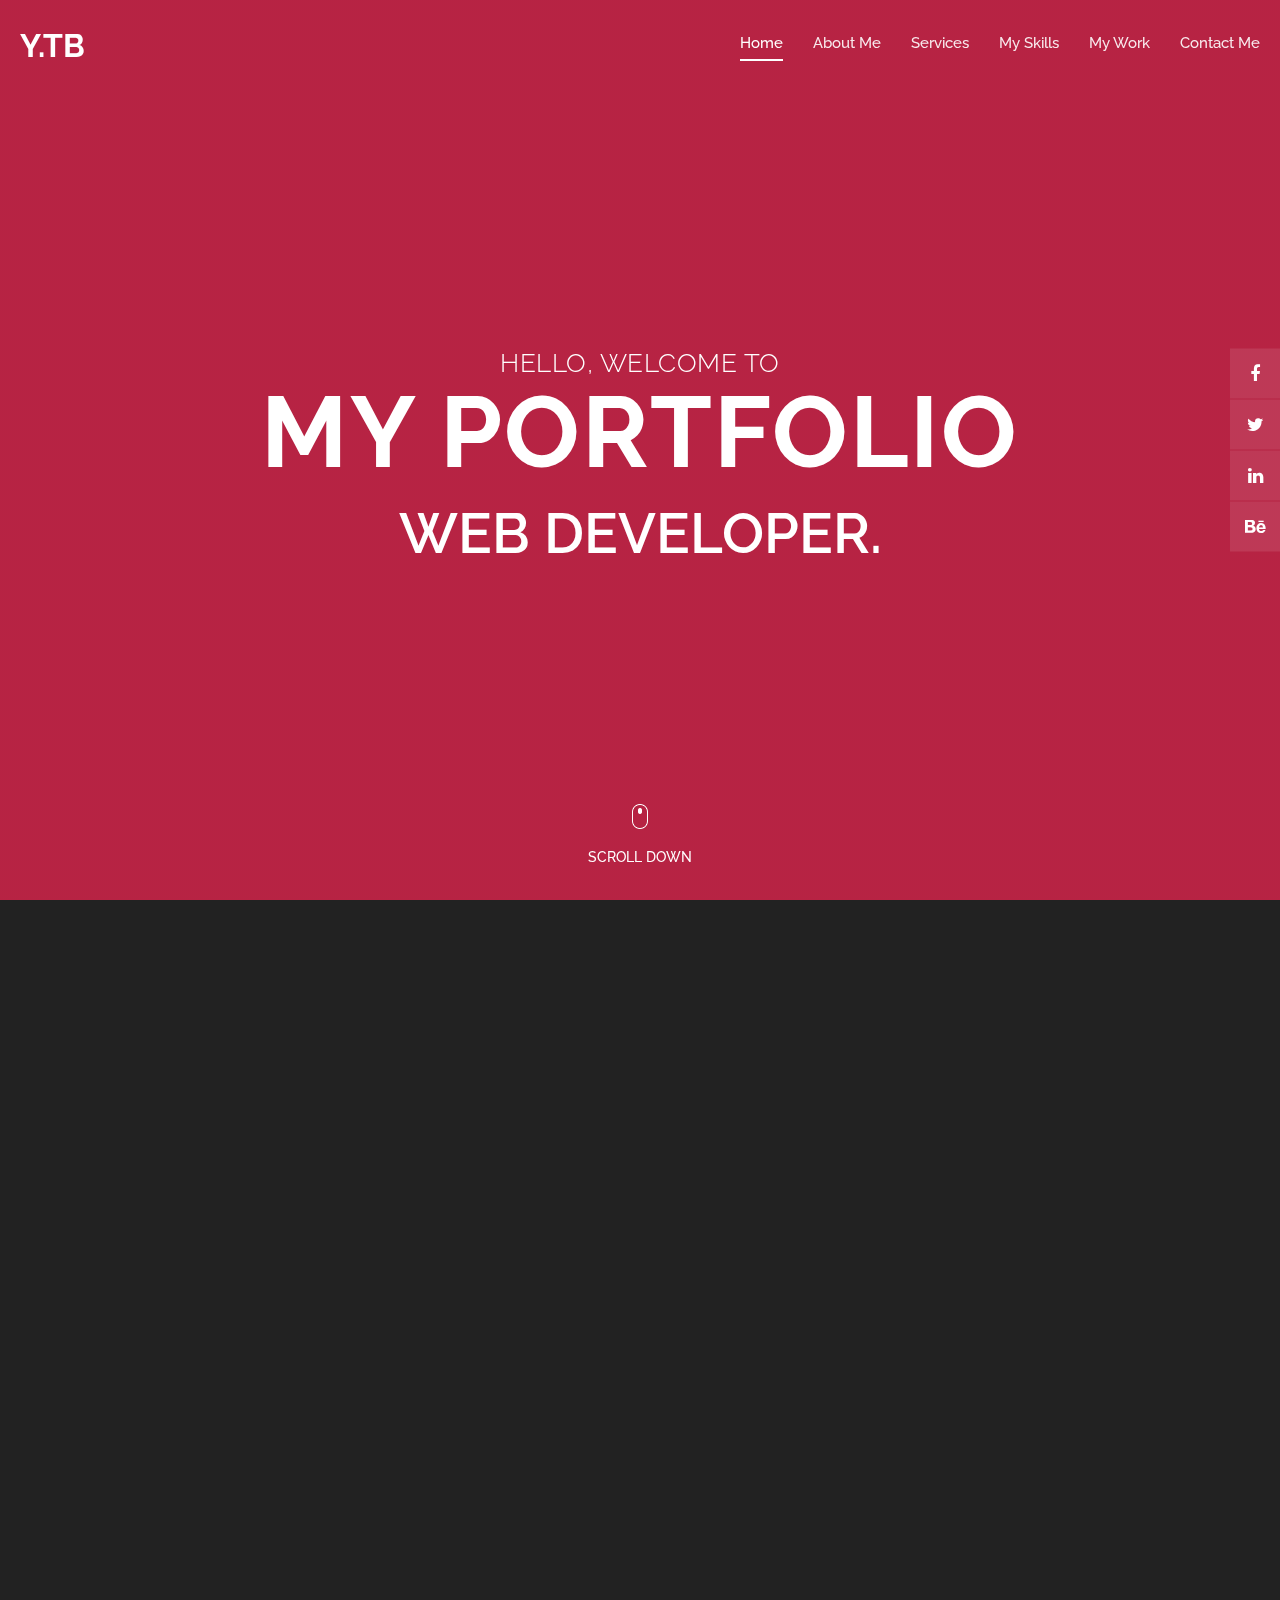
==== Portfolio/index.html @ ef6c07fd "aadd" ====
<!DOCTYPE html>
<html lang="en">

<head>

    <meta charset="utf-8">
    <meta name="viewport" content="width=device-width, initial-scale=1, shrink-to-fit=no">
    <meta name="description" content="">
    <meta name="author" content="">
    <link href="https://fonts.googleapis.com/css?family=Raleway:100,300,400,500,700,900" rel="stylesheet">

    <title>Yousra - Creative HTML5 Template</title>
    <!--
Elegance Template
https://templatemo.com/tm-528-elegance
-->
    <!-- Additional CSS Files -->
    <link rel="stylesheet" type="text/css" href="css/bootstrap.min.css">

    <link rel="stylesheet" type="text/css" href="css/font-awesome.css">

    <link rel="stylesheet" type="text/css" href="css/fullpage.min.css">

    <link rel="stylesheet" type="text/css" href="css/owl.carousel.css">

    <link rel="stylesheet" href="css/animate.css">

    <link rel="stylesheet" href="css/templatemo-style.css">

    <link rel="stylesheet" href="css/responsive.css">

</head>

<body>

    <div id="video">
        <div class="preloader">
            <div class="preloader-bounce">
                <span></span>
                <span></span>
                <span></span>
            </div>
        </div>

        <header id="header">
            <div class="container-fluid">
                <div class="navbar">
                    <a href="#" id="logo" title="Elegance by TemplateMo">
                        Y.TB
                    </a>
                    <div class="navigation-row">
                        <nav id="navigation">
                            <button type="button" class="navbar-toggle"> <i class="fa fa-bars"></i> </button>
                            <div class="nav-box navbar-collapse">
                                <ul class="navigation-menu nav navbar-nav navbars" id="nav">
                                    <li data-menuanchor="slide01" class="active"><a href="#slide01">Home</a></li>
                                    <li data-menuanchor="slide02"><a href="#slide02">About Me</a></li>
                                    <li data-menuanchor="slide03"><a href="#slide03">Services</a></li>
                                    <li data-menuanchor="slide04"><a href="#slide04">My Skills</a></li>
                                    <li data-menuanchor="slide05"><a href="#slide05">My Work</a></li>
                                    <li data-menuanchor="slide07"><a href="#slide06">Contact Me</a></li>
                                </ul>
                            </div>
                        </nav>
                    </div>
                </div>
            </div>
        </header>

        <video autoplay muted loop id="myVideo">
            <source src="images/video-bg.mp4" type="video/mp4">
        </video>

        <div id="fullpage" class="fullpage-default">

            <div class="section animated-row" data-section="slide01">
                <div class="section-inner">
                    <div class="welcome-box">
                        <span class="welcome-first animate" data-animate="fadeInUp">Hello, welcome to</span>
                        <h1 class="welcome-title animate" data-animate="fadeInUp">My Portfolio</h1>
                        <h2 class="animate" data-animate="fadeInUp">Web developer.</h2>
                        <div class="scroll-down next-section animate data-animate=" fadeInUp""><img
                                src="images/mouse-scroll.png" alt=""><span>Scroll Down</span></div>
                    </div>
                </div>
            </div>

            <div class="section animated-row" data-section="slide02">
                <div class="section-inner">
                    <div class="about-section">
                        <div class="row justify-content-center">
                            <div class="col-lg-8 wide-col-laptop">
                                <div class="row">
                                    <div class="col-md-6">
                                        <div class="about-contentbox">
                                            <div class="animate" data-animate="fadeInUp">
                                                <span>About Me</span>
                                                <h2>Who am i?</h2>
                                                <p>Hello! I'm Yousra, a web developer, and a girl slighty obsessed for
                                                    code quality.I’m currently available for freelance work. If you have
                                                    a project that you want to get started or think you need my help
                                                    with something, then get in touch</p>
                                            </div>
                                            <div class="facts-list owl-carousel">

                                                <div class="item animate" data-animate="fadeInUp">
                                                    <div class="counter-box">
                                                        <i class="fa fa-graduation-cap counter-icon"
                                                            aria-hidden="true"></i><span class="count-number">2</span>
                                                        Degrees
                                                    </div>
                                                </div>
                                                <div class="item animate" data-animate="fadeInUp">
                                                    <div class="counter-box">
                                                        <i class="fa fa-desktop counter-icon"
                                                            aria-hidden="true"></i><span class="count-number">1</span>
                                                        Working Years
                                                    </div>
                                                </div>
                                                <div class="item animate" data-animate="fadeInUp">
                                                    <div class="counter-box">
                                                        <i class="fa fa-support counter-icon"
                                                            aria-hidden="true"></i><span class="count-number">1</span>
                                                        Team Members
                                                    </div>
                                                </div>
                                                <div class="item animate" data-animate="fadeInUp">
                                                    <div class="counter-box">
                                                        <i class="fa fa-certificate counter-icon"
                                                            aria-hidden="true"></i><span class="count-number">3</span>
                                                        Certificates
                                                    </div>
                                                </div>
                                            </div>
                                        </div>
                                    </div>
                                    <div class="col-md-6">
                                        <figure class="about-img animate" data-animate="fadeInUp"><img
                                                src="images/profile-girl.jpg" class="rounded" alt=""></figure>
                                    </div>
                                </div>
                            </div>
                        </div>
                    </div>
                </div>
            </div>

            <div class="section animated-row" data-section="slide03">
                <div class="section-inner">
                    <div class="row justify-content-center">
                        <div class="col-md-8 wide-col-laptop">
                            <div class="title-block animate" data-animate="fadeInUp">
                                <span>Services</span>
                                <h2>What I Do?</h2>
                            </div>
                            <div class="services-section">
                                <div class="services-list owl-carousel">
                                    <div class="item animate" data-animate="fadeInUp">
                                        <div class="service-box">
                                            <span class="service-icon"><i class="fa fa-bookmark"
                                                    aria-hidden="true"></i></span>
                                            <h3>Web Design</h3>
                                            <p>Because of my small projects that i tried now I can design interfaces of
                                                the website: the organization of the sections,size and the color of the
                                                text. </p>
                                        </div>
                                    </div>
                                    <div class="item animate" data-animate="fadeInUp">
                                        <div class="service-box">
                                            <span class="service-icon"><i class="fa fa-cloud"
                                                    aria-hidden="true"></i></span>
                                            <h3>Front-end</h3>
                                            <p>As a javascript developer, experience in HTML5 and CSS3 techniques
                                                working. </p>
                                        </div>
                                    </div>
                                    <div class="item animate" data-animate="fadeInUp">
                                        <div class="service-box">
                                            <span class="service-icon"><i class="fa fa-camera"
                                                    aria-hidden="true"></i></span>
                                            <h3>PHOTOGRAPHY</h3>
                                            <p>Ican take a beautiful picture for you. </p>
                                        </div>
                                    </div>
                                </div>
                            </div>
                        </div>
                    </div>
                </div>
            </div>

            <div class="section animated-row" data-section="slide04">
                <div class="section-inner">
                    <div class="row justify-content-center">
                        <div class="col-md-7 wide-col-laptop">
                            <div class="title-block animate" data-animate="fadeInUp">
                                <span>My Skills</span>
                                <h2>What i’m good?</h2>
                            </div>
                            <div class="skills-row animate" data-animate="fadeInDown">
                                <div class="row">
                                    <div class="col-md-8 offset-md-2">
                                        <div class="skill-item">
                                            <h6>HTML CSS</h6>
                                            <div class="skill-bar">
                                                <span>80%</span>
                                                <div class="filled-bar"></div>
                                            </div>
                                        </div>
                                        <div class="skill-item">
                                            <h6>Javascript</h6>
                                            <div class="skill-bar">
                                                <span>40%</span>
                                                <div class="filled-bar-2"></div>
                                            </div>
                                        </div>
                                        <div class="skill-item">
                                            <h6>Social Media</h6>
                                            <div class="skill-bar">
                                                <span>70%</span>
                                                <div class="filled-bar"></div>
                                            </div>
                                        </div>
                                        <div class="skill-item">
                                            <h6>Figma</h6>
                                            <div class="skill-bar">
                                                <span>70%</span>
                                                <div class="filled-bar"></div>
                                            </div>
                                        </div>
                                        <div class="skill-item last-skill">
                                            <h6>Boostrap</h6>
                                            <div class="skill-bar">
                                                <span>60%</span>
                                                <div class="filled-bar-2"></div>
                                            </div>
                                        </div>
                                    </div>
                                </div>
                            </div>
                        </div>
                    </div>
                </div>
            </div>

            <div class="section animated-row" data-section="slide06">
                <div class="section-inner">
                    <div class="row justify-content-center">
                        <div class="col-md-8 wide-col-laptop">
                            <div class="title-block animate" data-animate="fadeInUp">
                                <span>My Work</span>
                                <h2>what i’ve done?</h2>
                            </div>
                            <div class="gallery-section">
                                <div class="gallery-list owl-carousel">
                                    <div class="item animate" data-animate="fadeInUp">
                                        <div class="portfolio-item">
                                            <div class="thumb">
                                                <img src="images/Ouvrage.PNG" alt="" height="300px">
                                            </div>
                                            <div class="thumb-inner animate" data-animate="fadeInUp">
                                                <h4>Gestion d'ouvrage</h4>
                                            </div>
                                        </div>
                                    </div>
                                    <div class="item animate" data-animate="fadeInUp">
                                        <div class="portfolio-item">
                                            <div class="thumb">
                                                <img src="images/Gestion de stock.PNG" alt="">
                                            </div>
                                            <div class="thumb-inner animate" data-animate="fadeInUp">
                                                <h4>Gestion de stock</h4>

                                            </div>
                                        </div>
                                    </div>
                                    <div class="item animate" data-animate="fadeInUp">
                                        <div class="portfolio-item">
                                            <div class="thumb">
                                                <img src="images/Site vitrine.PNG" alt="" height="300px">
                                            </div>
                                            <div class="thumb-inner animate" data-animate="fadeInUp">
                                                <h4>Site vitrine</h4>
                                            </div>
                                        </div>
                                    </div>
                                    <div class="item animate" data-animate="fadeInUp">
                                        <div class="portfolio-item">
                                            <div class="thumb">
                                                <img src="images/page contact.PNG" alt="" height="300px">
                                            </div>
                                            <div class="thumb-inner animate" data-animate="fadeInUp">
                                                <h4>Page Contact</h4>

                                            </div>
                                        </div>
                                    </div>
                                    <div class="item animate" data-animate="fadeInUp">
                                        <div class="portfolio-item">
                                            <div class="thumb">
                                                <img src="images/Capture.PNG" alt="" height="300px">
                                            </div>
                                            <div class="thumb-inner animate" data-animate="fadeInUp">
                                                <h4>Landing page</h4>
                                            </div>
                                        </div>
                                    </div>
                                </div>
                            </div>
                        </div>
                    </div>
                </div>
            </div>

            <div class="section animated-row" data-section="slide07">
                <div class="section-inner">
                    <div class="row justify-content-center">
                        <div class="col-md-7 wide-col-laptop">
                            <div class="title-block animate" data-animate="fadeInUp">
                                <span>Contact</span>
                                <h2>Get In Touch!</h2>
                            </div>
                            <div class="contact-section">
                                <div class="row">
                                    <div class="col-md-6 animate" data-animate="fadeInUp">
                                        <div class="contact-box">
                                            <div class="contact-row">
                                                <i class="fa fa-map-marker"></i> Tangier , Morocco
                                            </div>
                                            <div class="contact-row">
                                                <i class="fa fa-phone"></i> 090 080 0210
                                            </div>
                                            <div class="contact-row">
                                                <i class="fa fa-envelope"></i> tabitbenslimane.yousra@gmail.com
                                            </div>
                                        </div>
                                    </div>
                                    <div class="col-md-6 animate" data-animate="fadeInUp">
                                        <form id="ajax-contact" method="post" action="#">
                                            <div class="input-field">
                                                <input type="text" class="form-control" name="name" id="name" required
                                                    placeholder="Name">
                                            </div>
                                            <div class="input-field">
                                                <input type="email" class="form-control" name="email" id="email"
                                                    required placeholder="Email">
                                            </div>
                                            <div class="input-field">
                                                <textarea class="form-control" name="message" id="message" required
                                                    placeholder="Message"></textarea>
                                            </div>
                                            <button class="btn" type="submit">Submit</button>
                                        </form>
                                        <div id="form-messages" class="mt-3"></div>
                                    </div>
                                </div>
                            </div>
                        </div>
                    </div>
                </div>
            </div>
        </div>

        <div id="social-icons">
            <div class="text-right">
                <ul class="social-icons">
                    <li><a href="#" title="Facebook"><i class="fa fa-facebook"></i></a></li>
                    <li><a href="#" title="Twitter"><i class="fa fa-twitter"></i></a></li>
                    <li><a href="#" title="Linkedin"><i class="fa fa-linkedin"></i></a></li>
                    <li><a href="#" title="Instagram"><i class="fa fa-behance"></i></a></li>
                </ul>
            </div>
        </div>
    </div>

    <script src="js/jquery.js"></script>

    <script src="js/bootstrap.min.js"></script>

    <script src="js/fullpage.min.js"></script>

    <script src="js/scrolloverflow.js"></script>

    <script src="js/owl.carousel.min.js"></script>

    <script src="js/jquery.inview.min.js"></script>

    <script src="js/form.js"></script>

    <script src="js/custom.js"></script>


</body>

</html>
---- Portfolio/css/templatemo-style.css ----
/*

Elegance Template

https://templatemo.com/tm-528-elegance

==================================================
CSS SITEMAP >>>>

  01. GENERAL CSS
  02. HEADER CSS
  03. SOCIAL ICONS CSS
  04. WELCOME BLOCK CSS
  05. ABOUT BLOCK CSS
  06. SERVICES BLOCK CSS
  07. WORK BLOCK CSS
  08. CONTACT BLOCK CSS
  09. TESTIMONOALS BLOCK CSS
  10. SKILLS BLOCK CSS


==================================================*/

/*==============================================
01. GENERAL CSS
================================================*/

html,
body {
  -webkit-font-smoothing: antialiased;
  -moz-font-smoothing: antialiased;
  -ms-font-smoothing: antialiased;
  font-smoothing: antialiased;
  -webkit-text-size-adjust: 100%;
}
body {
  font: 16px/1.6 'Raleway', Arial, Helvetica, sans-serif;
  color: #fff;
  text-align:center;
  background: #222;
}
img {
  border: 0;
  max-width: 100%;
}
html {
  -ms-overflow-style: scrollbar;
}
.alltrans,
.social-icons li a,
.owl-nav > button,
.owl-nav > button:after,
.counter-box,
.about-img:after,
.gallery-img img,
.form-control,
.owl-dot,
.subscribe-row,
.close-btn,
.close-btn:before,
.close-btn:after,
.tag-btn,
.btn {
  -webkit-transition: all 0.4s ease;
  transition: all 0.4s ease;
}
a {
  color: #fff;
  text-decoration: none;
}
a:hover,
a:focus {
  color: #fff;
  outline: none;
  text-decoration: underline;
}
@media screen and (-ms-high-contrast:active), (-ms-high-contrast:none) {
  a:active {
    background-color: transparent;
  }
}
p {
  margin: 0 0 20px;
}
h1,
h2,
h3,
h4,
h5,
h6 {
  line-height: 1.2;
  margin: 0 0 20px;
  font-weight: 600;
  text-transform:uppercase;
}
h1,
h2 {
  font-size: 32px;
}
h3 {
  font-size: 30px;
  font-weight: 600;
}
h4 {
  font-size: 22px;
  font-weight: 600;
}
h5 {
  font-size: 20px;
  margin-bottom: 10px;
  font-weight: 600;
}
h6 {
  font-size: 18px;
  margin-bottom: 10px;
  font-weight: 600;
}
#main {
  padding: 0;
  background: #fff;
}
.no-margin {
  margin: 0 !important;
}
figure {
  margin:0;
}
.opacity-no {
  opacity: 1 !important;
}

video {
  position: fixed;
  right: 0;
  bottom: 0;
  min-width: 100%; 
  min-height: 100%;
}
#video:after {
  content: '';
  opacity: 0.75;
  background: #e9244f; /* Old browsers */
  background: -moz-linear-gradient(top, #e9244f 0%, #e9244f 100%); /* FF3.6-15 */
  background: -webkit-linear-gradient(top, #e9244f 0%,#e9244f 100%); /* Chrome10-25,Safari5.1-6 */
  background: linear-gradient(to bottom, #e9244f 0%,#e9244f 100%); /* W3C, IE10+, FF16+, Chrome26+, Opera12+, Safari7+ */
  filter: progid:DXImageTransform.Microsoft.gradient( startColorstr='#4096ee', endColorstr='#39ced6',GradientType=0 ); /* IE6-9 */
  position:fixed;
  left:0;
  top:0;
  right:0;
  bottom: 0;
}
.wrapper-background-dark:after {
  background: #222;
  opacity:0.95;
}
.section-inner {
  padding:20px 30px 0;
}
.fp-scrollable {
  height:calc(100vh - 200px) !important;
}
#fp-nav ul li a span {
 display: none;
}

.btn {
  background: #fff;
  color: #222;
  text-align:center;
  line-height:52px;
  padding:0 35px;
  border-radius: 0px;
  text-transform:uppercase;
  font-weight:600;
  border:2px solid transparent;
  border-radius: 10px;
}
.btn:hover, .btn:focus {
  color:#fff;
  border-color:#fff;
  background:none;
}
.btn:focus {
  box-shadow:none;
  outline:none;
}
.btn.btn-xs {
  line-height:34px;
  font-size:12px;
  padding:0 20px;
  font-weight: 500;
}
.btn.btn-outline {
  background:none;
  border-color:#fff;
  color:#fff;
  border-width:1px;
}
.btn.btn-outline:hover, .btn.btn-outline:focus {
  background:#fff;
  color:#222;
}
.btn.btn-dark {
  color: #222;
  border-color: #222;
}
.btn.btn-dark:hover, .btn.btn-dark:focus {
  background: #222;
  color: #fff;
}
.owl-carousel .owl-stage {
  display: -webkit-box;
  display: -webkit-flex;
  display: -ms-flexbox;
  display: flex;
}
.owl-carousel .owl-item {
  display: -webkit-box;
  display: -webkit-flex;
  display: -ms-flexbox;
  display: flex;
  flex: 1 0 auto;
}
.preloader {
  background: -moz-linear-gradient(top, #e9244f 0%,  #ec5576 100%); /* FF3.6-15 */
  background: -webkit-linear-gradient(top, #e9244f 0%, #ec5576 100%); /* Chrome10-25,Safari5.1-6 */
  background: linear-gradient(to bottom, #e9244f 0%, #ec5576 100%); /* W3C, IE10+, FF16+, Chrome26+, Opera12+, Safari7+ */
  filter: progid:DXImageTransform.Microsoft.gradient( startColorstr='#4096ee', endColorstr='#39ced6',GradientType=0 ); /* IE6-9 */
  height: 100%;
  left: 0;
  position: fixed;
  right: 0;
  top: 0;
  z-index: 9999;
  text-align: center;
}
.preloader-bounce {
  left: 0;
  right: 0;
  top: 50%;
  -webkit-transform: translateY(-50%);
  transform: translateY(-50%);
  position: absolute;
}
.preloader-bounce > span {
  width: 12px;
  height: 12px;
  border-radius: 50%;
  margin: 0.3em;
  display: inline-block;
  vertical-align: middle;
  -webkit-animation: bounce 0.6s infinite alternate;
  animation: bounce 0.6s infinite alternate;
  background: #fff;
}
.preloader-bounce > span:nth-child(2){
  -webkit-animation-delay: 0.2s;
  animation-delay: 0.2s;
  background: #fff;
}
.preloader-bounce > span:nth-child(3){
  -webkit-animation-delay: 0.3s;
  animation-delay: 0.3s;
  background: #fff;
}

@-webkit-keyframes bounce {
  from {
    -webkit-transform: translateY(0);
    transform: translateY(0);
  }
  to {
    -webkit-transform: translateY(-1.2em);
    transform: translateY(-1.2em);
  }
}

@keyframes bounce {
  from {
    -webkit-transform: translateY(0);
    transform: translateY(0);
  }
  to {
    -webkit-transform: translateY(-1.2em);
    transform: translateY(-1.2em);
  }
}

#fullpage {
  z-index: 99;
}


/*==============================================
02. HEADER CSS
================================================*/
#header {
  padding:20px 0;
  position: fixed;
  left:0;
  right:0;
  top:0;
  z-index:999;
}
.container-fluid {
  padding:0 20px;
}
a#logo {
  text-decoration: none;
  font-size: 32px;
  text-transform: uppercase;
  font-weight: 700;
}
.navbar {
  padding: 0;
}
.navbar-toggle {
  display:none;
}
.navbar-nav {
  -ms-flex-direction: row;
  -webkit-flex-direction: row;
  flex-direction: row;
}
.navbar-nav li {
  margin-left: 30px;
}
.navbar-nav li a {
  color:#fff;
  font-size: 15px;
  text-decoration:none;
  display:block;
  font-weight: 500;
  opacity: 0.9;
}
.navbar-nav li a:after {
  content:'';
  display:block;
  height: 2px;
  background:#fff;
  -webkit-transition: all 0.4s ease;
  transition: all 0.4s ease;
  -webkit-transform:scale(0);
  transform:scale(0);
  margin-top: 4px;
}
.navbar-nav li a:hover:after, .navbar-nav li.active a:after{
  -webkit-transform:scale(1);
  transform:scale(1);
}
.navbar-nav li a:hover {
  opacity: 1;
}
.navbar-nav li.active a {
  opacity: 1;
}
.collapse:not(.show) {
  display:block;
}

/*==============================================
03. SOCIAL ICONS CSS
================================================*/
#social-icons {
  padding:0;
  position: fixed;
  top: 50%;
  transform: translateY(-50%);
  right:0;
  z-index: 199;
}
.social-icons {
  margin:0;
  padding:0;
  list-style:none;
}
.social-icons li {
  display: block;
  margin: 1px 0px;
}
.social-icons li a {
  width:50px;
  height:50px;
  display:inline-block;
  line-height:50px;
  text-align:center;
  background: rgba(255, 255, 255, 0.1);
  color: rgba(255,255,255,1);
  font-size:18px;
}
.social-icons li a:hover {
  color:#1e1e1e;
  background-color: #fff;
}
/*==============================================
04. WELCOME BLOCK CSS
================================================*/
.welcome-box {
  font-size:20px;
  line-height:1.7;
}
.welcome-first{
  font-size: 32px;
  display: block;
  text-transform: uppercase;
  font-weight: 300;
  line-height: 1.2;
  letter-spacing: 0.02em;
}
.welcome-box p {
  max-width: 620px;
  width:100%;
  margin:0 auto 30px;
  color: #fff;
}
.welcome-title {
  font-weight: 700;
  font-size: 120px;
  margin-bottom: 10px;
  letter-spacing:0.02em;
}
.welcome-title span {
  font-size:36px;
  display:block;
  font-weight:300;
  line-height:1.2;
}
.welcome-box .btn {
  margin-top: 10px;
}
.next-section {
  display: inline-block;
  position: absolute;
  left: 50%;
  transform: translateX(-50%);
  bottom: 30px;
  cursor: pointer;
  -webkit-transition: all 0.5s ease;
  transition: all 0.5s ease;
}
.next-section span {
  margin-top: 15px;
  display: block;
  text-transform: uppercase;
  font-size: 14px;
  font-weight: 500;
}
.next-section i:hover {
  opacity: 1;
}

/*==============================================
05. ABOUT ME
================================================*/
.about-img {
  margin: 0 auto 40px;
  position:relative;
}
.about-img img {
  border-radius: 10px;
  -webkit-box-shadow: 0 0 40px rgba(0,0,0,.3);
  box-shadow: 0 0 40px rgba(0,0,0,.3);
}
.about-contentbox {
  margin-top: 80px;
  text-align:left;
  line-height:1.8;
}
.about-contentbox span {
  font-size: 24px;
  text-transform: uppercase;
  font-weight: 300;
}
.about-contentbox h2 {
  font-size: 32px;
  text-transform: uppercase;
  font-weight: 700;
}
.facts-list {
  margin-top: 30px;
}
.facts-list .item {
  overflow: hidden;
  text-align:center;
  border-radius: 10px;
  width: 100%;
  display: inline-block;
  text-transform:capitalize;
  font-size:14px;
  padding: 30px 0px;
  background: rgba(0,0,0,0.25);
}
.counter-box span {
  font-size: 26px;
  font-weight: 700;
}
.counter-icon {
  font-size: 30px;
  margin-bottom: 10px;
  opacity: 0.75;
}
.facts-list .item:hover {
  background:#fff;
  color:#1e1e1e;
}
.facts-list .owl-dots {
  margin-bottom: 30px;
}
.count-number, .counted {
  display:block;
  font-size:36px;
  font-weight:700;
  line-height:1;
  margin-bottom:10px;
}

/*==============================================
06. SERVICES BLOCK CSS
================================================*/
.title-block {
  margin-bottom: 40px;
}
.title-block span {
  font-size: 24px;
  text-transform: uppercase;
  font-weight: 300;
}
.services-list .item {
  background-color: rgba(250,250,250,0.25);
  border-radius: 10px;
  -webkit-transition: all 0.5s ease;
  transition: all 0.5s ease;
}
.service-icon {
  display:block;
  margin: 0 auto 0;
  font-size: 64px;
}
.service-box {
  font-size:15px;
  padding:40px 20px;
  height:100%;
}
.services-list .item:hover {
  background-color: #fff;
  color: #1e1e1e;
}
.service-box h3 {
  font-size:22px;
  font-weight:700;
  text-transform: capitalize;
  margin-bottom: 10px;
  padding: 10px;
}
.service-box p:last-child {
  margin:0;
}
.owl-carousel .owl-dots .owl-dot {
  border-radius: 3px;
}
.owl-dots {
    display: -webkit-box;
    display: -webkit-flex;
    display: -ms-flexbox;
    display: flex;
    -ms-flex-pack: center;
    -webkit-justify-content: center;
    justify-content: center;
    margin-top: 50px
}

.owl-carousel .owl-dots .owl-dot {
    width: 12px;
    height: 12px;
    margin: 0 5px;
    background: rgba(255, 255, 255, .2)
}

.owl-carousel .owl-dots .owl-dot:focus {
    outline: none
}

.owl-carousel .owl-dots .owl-dot.active {
    background: #fff
}

/*==============================================
07. WORK BLOCK CSS
================================================*/
.gallery-section {
  text-align: center;
}
.portfolio-item img {
  max-width: 100%;
  overflow: hidden;
  position: relative;
  z-index: 9;
  border-radius: 10px;
}
.portfolio-item .thumb-inner {
  position: absolute;
  z-index: 99;
  bottom: 0;
  text-align: left;
  padding: 20px;
  background-color: rgba(250,250,250,0.25);
  width: 100%;
  height: 60px;
  border-top-left-radius: 0px;
  border-top-right-radius: 0px;
  -webkit-transition: all 0.4s ease;
  transition: all 0.4s ease;
}
.portfolio-item .thumb-inner h4 {
  margin-bottom: 0;
  font-size: 16px;
  margin-top: 0px;
}
.portfolio-item .thumb-inner p {
  opacity: 0;
  visibility: hidden;
  position: absolute;
  margin-bottom: 0px;
}
.portfolio-item:hover .thumb-inner p {
  position: relative;
  opacity: 1;
  visibility: visible;
  color: #4a4a4a;
}
.portfolio-item:hover .thumb-inner {
  border-radius: 10px;
  height: 100%;
  background-color: rgba(250,250,250,0.9)
}
.portfolio-item:hover .thumb-inner h4 {
   margin-top: 30%;
  color: #1e1e1e;
  margin-bottom: 20px;
}

/*==============================================
08. CONTACT BLOCK CSS
================================================*/
::-webkit-input-placeholder {
  color:#fff !important;
  opacity:1;
}
::-moz-placeholder {
  color:#fff !important;
  opacity:1;
}
:-ms-input-placeholder {
  color:#fff !important;
  opacity:1;
}
:-moz-placeholder {
  color:#fff !important;
  opacity:1;
}
.input-field {
  margin-bottom:15px;
}
.form-control {
  height: 50px;
  color:#fff;
  border: none;
  background:rgba(250,250,250,0.05);
  border: 1px solid rgba(250,250,250,0.5);
  border-radius: 10px;
  padding:4px 22px;
  font-size:14px;
  margin-bottom: 30px;
}
.form-control:focus {
  box-shadow:none;
  outline:none;
  background:rgba(0,0,0,0.05);
  border: 1px solid rgba(250,250,250,1);
  color:#fff;
}
.index .form-control.form-control-dark {
  background: rgba(250,250,250, 0.75);
  color: #fff;
}
.index .form-control.form-control-dark:focus {
  background: rgba(54, 40, 158, 0.85);
  color: #fff;
}
.index .form-control.form-control-dark::-webkit-input-placeholder {
  color: #fff !important;
}
.index .form-control.form-control-dark::-moz-placeholder {
  color:#fff !important;
}
.index .form-control.form-control-dark:-ms-input-placeholder {
  color:#fff !important;
}
.index .form-control.form-control-dark:-moz-placeholder {
  color:#fff !important;
}
.form-control.form-control-dark:focus {
  background: rgba(0, 0, 0, 0.2);
}
.form-control.form-control-dark {
  background: rgba(0, 0, 0, 0.1);
  color: #222;
  border: none;
}
.form-control.form-control-dark::-webkit-input-placeholder {
  color:#222 !important;
  opacity:0.7;
}
.form-control.form-control-dark::-moz-placeholder {
  color:#222 !important;
  opacity:0.7;
}
.form-control.form-control-dark:-ms-input-placeholder {
  color:#222 !important;
  opacity:0.7;
}
.form-control.form-control-dark:-moz-placeholder {
  color:#222 !important;
  opacity:0.7;
}
textarea.form-control {
  height:123px;
  padding-top:15px;
}
.contact-section .btn {
  width:100%;
}
.contact-box {
  text-align:left;
}
.contact-box h4 {
  font-size:24px;
}
.contact-box h4:after {
  content:'';
  display:block;
  width:50px;
  height:2px;
  background:#fff;
  margin:12px 0;
}
.contact-row {
  display: -webkit-box;
  display: -webkit-flex;
  display: -ms-flexbox;
  display: flex;
  -webkit-box-align: center;
  -webkit-align-items: center;
  -ms-flex-align: center;
  align-items: center;
  margin-bottom: 30px;
  background: rgba(250,250,250,0.25);
  border-radius: 10px;
  padding: 30px;
  font-weight: 700;
}
.contact-row i {
  width:55px;
  font-size: 30px;
  display:block;
}
.contact-row i.fa-envelope {
  font-size: 25px;
}

/*==============================================
09. TESTIMONOALS BLOCK CSS
================================================*/
.testimonials-section .item {
  background-color: rgba(250,250,250,0.25);
  padding: 40px;
  border-radius: 10px;
}
.testimonials-section .item img {
  width: 140px;
  height: 140px;
  margin: 0 auto;
}
.testimonials-section .item h4 {
  margin-top: 40px;
  font-size: 22px;
  text-transform: capitalize;
  font-weight: 700;
}
.testimonials-section .item p {
  font-size: 17px;
  font-style: italic;
}

/*==============================================
10. SKILLS BLOCK CSS
================================================*/
.skills-row {
  margin-top: 80px;
}
.skill-item {
  border-bottom: 1px solid rgba(250,250,250,0.1);
  margin-bottom: 50px;
  padding-bottom: 50px;
}
.last-skill {
  border-bottom: none;
}
.skills-row span {
  display: inline-block;
  width: 50px;
  height: 50px;
  text-align: center;
  line-height: 50px;
  background-color: #fff;
  color: #1e1e1e;
  border-radius: 50%;
  font-size: 16px;
  font-weight: 700;
  left: 0;
  top: -21px;
  position: absolute;
  z-index: 999;
}
.skills-row h6 {
  font-size: 16px;
  text-transform: uppercase;
  font-weight: 700;
  color: #fff;
  text-align: right;
  margin-bottom: -10px;
}
.skill-bar {
  width: 70%;
  height: 6px;
  border-radius: 3px;
  background-color: rgba(250,250,250,0.25);
  position: relative;
}
.filled-bar {
  position: absolute;
  z-index: 99;
  width: 64%;
  height: 6px;
  background-color: #fff;
  border-radius: 3px;
}
.filled-bar-2 {
  position: absolute;
  z-index: 99;
  width: 82%;
  height: 6px;
  background-color: #fff;
  border-radius: 3px;
}
---- Portfolio/css/responsive.css ----
@media only screen and (min-width: 768px) {
	.nav-box {
		display:block !important;
		height:auto !important;
	}
}
@media only screen and (max-width: 1440px) {
	.welcome-title {
		font-size: 100px;
		margin-bottom:20px;
	}
	.next-section {
	/*	bottom: auto; */
	}
	.welcome-title:before {
		margin: 20px auto 5px;
	}
	.welcome-first {
		font-size: 26px;
	}
	.welcome-box p {
		margin-bottom: 20px;
	}
	.navbar-nav li a {
		font-size: 15px;
	}
	.subscribe-row h5 {
		font-size:18px;
	}
	.wide-col-laptop {
		-ms-flex: 0 0 85%;
		flex: 0 0 85%;
		max-width: 85%;
	}
	.service-box h3 {
		font-size:18px;
	}
	h1, h2 {
		font-size:56px;
		line-height:1.05;
		margin-bottom:10px;
	}
	.title-block p {
		line-height: 1.6;
	}
	.title-block {
		margin-bottom:25px;
	}
	.service-icon {
		width:80px;
		height:80px;
		line-height:80px;
		font-size:30px;
		margin: 0 auto;
	}
	.service-box {
		padding:30px 20px;
	}
	.testimonial-content {
		font-size:18px;
	}
	.owl-carousel .owl-item .client-img img {
		max-width:80px;
	}
	.gallery-section {
		padding-top:10px;
	}
	.about-img {
		margin-right:15px;
	}
}
@media only screen and (max-width: 1199px) {
	#fp-nav.fp-right {
		right:5px;
	}
	.welcome-title:before {
		margin: 20px auto 15px;
	}
	.wide-col-laptop {
		-ms-flex: 0 0 100%;
		flex: 0 0 100%;
		max-width: 100%;
	}
	.about-img {
		margin-right:0;
	}
	.welcome-title {
		font-size:80px;
	}
	.welcome-title:after {
		margin-top:15px;
	}
	.welcome-box {
		font-size:18px;
	}
	h1, h2 {
		font-size:48px;
	}
	.counter-box {
		font-size:13px;
	}
	.count-number, .counted {
		margin-bottom:5px;
	}
	.owl-nav {
		margin-top: 35px;
	}
	.testimonial-content {
		font-size: 16px;
		padding:20px 25px;
	}
	.testimonials-section {
		padding-top:10px;
	}
	.owl-carousel .owl-dots {
		margin-top:35px;
	}
	.social-icons li a {
	  width:25px;
	  height:30px;
	  display:inline-block;
	  line-height:30px;
	  text-align:center;
	  background: rgba(255, 255, 255, 0.1);
	  color: rgba(255,255,255,1);
	  font-size:14px;
	}
	.menu-trigger {
		margin:0;
	}
}
@media only screen and (max-width: 991px) {
	.welcome-box {
		padding: 150px 0px;
	}
	.navbar-nav li a {
		font-size:13px;
	}
	.navbar-nav li {
		margin-left:25px;
	}
	.footer-right {
		font-size:13px;
	}
	.owl-nav > button {
		width: 40px;
		height: 40px;
	}
	.owl-nav > button:after {
		width:12px;
		height:12px;
		left:17px;
		top:13px;
	}
	.owl-nav > button.owl-next:after {
		left:11px;
	}
	.contact-box h4 {
		font-size:20px;
	}
	.contact-row {
		padding: 10px 15px!important;
		font-size:13px;
		margin-bottom: 15px;
	}
	.facts-row > .row > div {
		display: -webkit-box;
		display: -webkit-flex;
		display: -ms-flexbox;
		display: flex;
		width:100%;
	}
	#ajax-contact {
		margin-top: 20px;
	}
	#ajax-contact input {
		margin-bottom: 20px;
	}
	.contact-row i {
		font-size: 25px;
		width:45px;
	}
	.contact-row i.fa-envelope {
		font-size: 20px;
	}
	.container-fluid {
		padding:0 15px;
	}
	.skills-ul {
		top: 0;
	}
	.contact-row {
		padding: 42px 45px;
	}
}
@media only screen and (max-width: 767px) {
	#header {
		position: fixed;
		top: 0;
		z-index: 6666;
		background-color: rgba(250,250,250,0.9);
	}
	#navigation button i {
		color: #1e1e1e;
	}
	.welcome-box {
		padding: 150px 0px;
	}
	#logo {
		color: #1e1e1e;
	}
	.navbar-toggle {
		padding: 0;
		margin: 0;
		color: #fff;
		font-size: 28px;
		position: absolute;
		right: 0;
		top: 50%;
		background:none;
		-webkit-transform: translateY(-50%);
		transform: translateY(-50%);
		display:block;
		box-shadow:none;
		border:0;
		outline: none;
		cursor:pointer;
	}
	#header {
		padding:0;
	}
	.navbar {
		padding:15px 0;
	}
	.navbar-toggle:focus {
		outline:none;
	}
	.navbar-nav {
		margin: 0;
	}
	.collapse:not(.show) {
		display:none;
	}
	.navigation-menu > li {
		display: block;
		margin: 0;
		font-size: 15px;
		text-align: center;
	}
	.navigation-menu > li > a {
		color:#222;
		padding:15px;
		line-height:1.2;
	}
	.navbar-nav {
		overflow-y: auto;
		display:block;
		background: rgba(230, 230, 230, 0.25);
	}
	.navbar-nav li a:after {
		display:none;
	}
	.nav-box {
		position: absolute;
		left: -15px;
		right: -15px;
		border: 0;
		box-shadow: none;
		background: #fff;
		text-align:left;
		top: 100%;
		display:none;
	}
	.welcome-title {
		font-size: 60px;
		margin-bottom:20px;
	}
	.welcome-first {
		font-size: 20px;
	}
	.welcome-title:before {
		margin: 20px auto 15px;
	}
	.welcome-box {
		font-size:inherit;
	}
	.welcome-box .btn {
		margin-top:0;
	}
	.about-img {
		margin-bottom:10px;
	}
	h1, h2 {
		font-size:36px;
	}
	body {
		font-size:15px;
	}
	.about-contentbox {
		margin-top: 60px;
		text-align:center;
	}
	.testimonials-section {
		padding-top:0;
	}
	h4 {
		font-size:18px;
	}
	.contact-box {
		margin-top: 30px;
		height:auto;
	}
	.footer-right {
		width:100%;
		margin:15px 0 0;
		text-align:left;
	}
	.btn {
		font-size:15px;
		line-height:48px;
		padding:0 30px;
	}
	.contact-row {
		margin-top: 15px;
	}
	.content-section {
		padding:50px 0;
	}
	.info-inner {
		margin-top: 20px;
		padding-bottom:15px;
	}
	.index-white .navbar-toggle {
		color: #242424;
	}
	.side-menu .nav-box > ul {
		padding: 70px 40px 40px;
	}
	.side-menu .navbar-nav li a {
		font-size:20px;
	}
	.social-icons {
		margin: 0 auto;
	}
	.detail-page h1 {
		margin-bottom: 50px;
	}
	.project-detail-col figure {
		margin-top: 35px;
	}
	.project-buttons-margin {
		margin-top: 50px;
	}
}
@media only screen and (max-width: 575px) {
	.welcome-title {
		font-size: 40px;
	}
	.welcome-first {
		font-size: 16px;
		margin-bottom:5px;
	}
	.welcome-title:before,.welcome-title:after {
		width: 100%;
	}
	h1, h2 {
		font-size:30px;
	}
	.about-contentbox {
		line-height:1.6;
	}
	.owl-carousel .owl-item .client-img img {
		max-width:65px;
		margin-right: 10px;
	}
	.testimonials-section {
		font-size:13px;
	}
	.form-control {
		height:52px;
		font-size:14px;
		padding:4px 15px;
	}
	.skill-item {
	  border-bottom: 1px solid rgba(250,250,250,0.1);
	  margin-bottom: 20px;
	  padding-bottom: 50px;
	}
	.skills-row h6 {
	  text-align: left;
	  margin-bottom: 30px;
	}
	.skill-bar {
	  width: 100%;
	  height: 6px;
	  border-radius: 3px;
	  background-color: rgba(250,250,250,0.25);
	  position: relative;
	}
	.input-field {
		margin-bottom: 15px;
	}
	.subscribe-row h5 {
		font-size: 16px;
	}
	.client-row {
		padding-left: 40px;
	}
	.testimonial-content:before {
		left: 46%;
	}
	.client-row {
		padding-left: 0;
	}
}
@media only screen and (max-width: 460px) {
	h4 {
		font-size: 14px;
	}
	.testimonial-content:before {
		left: 45%;
	}
}
@media only screen and (max-width: 320px) {
	.gallery-overlay p {
		display: none;
	}
	.testimonial-content:before {
		left: 43%;
	}
}
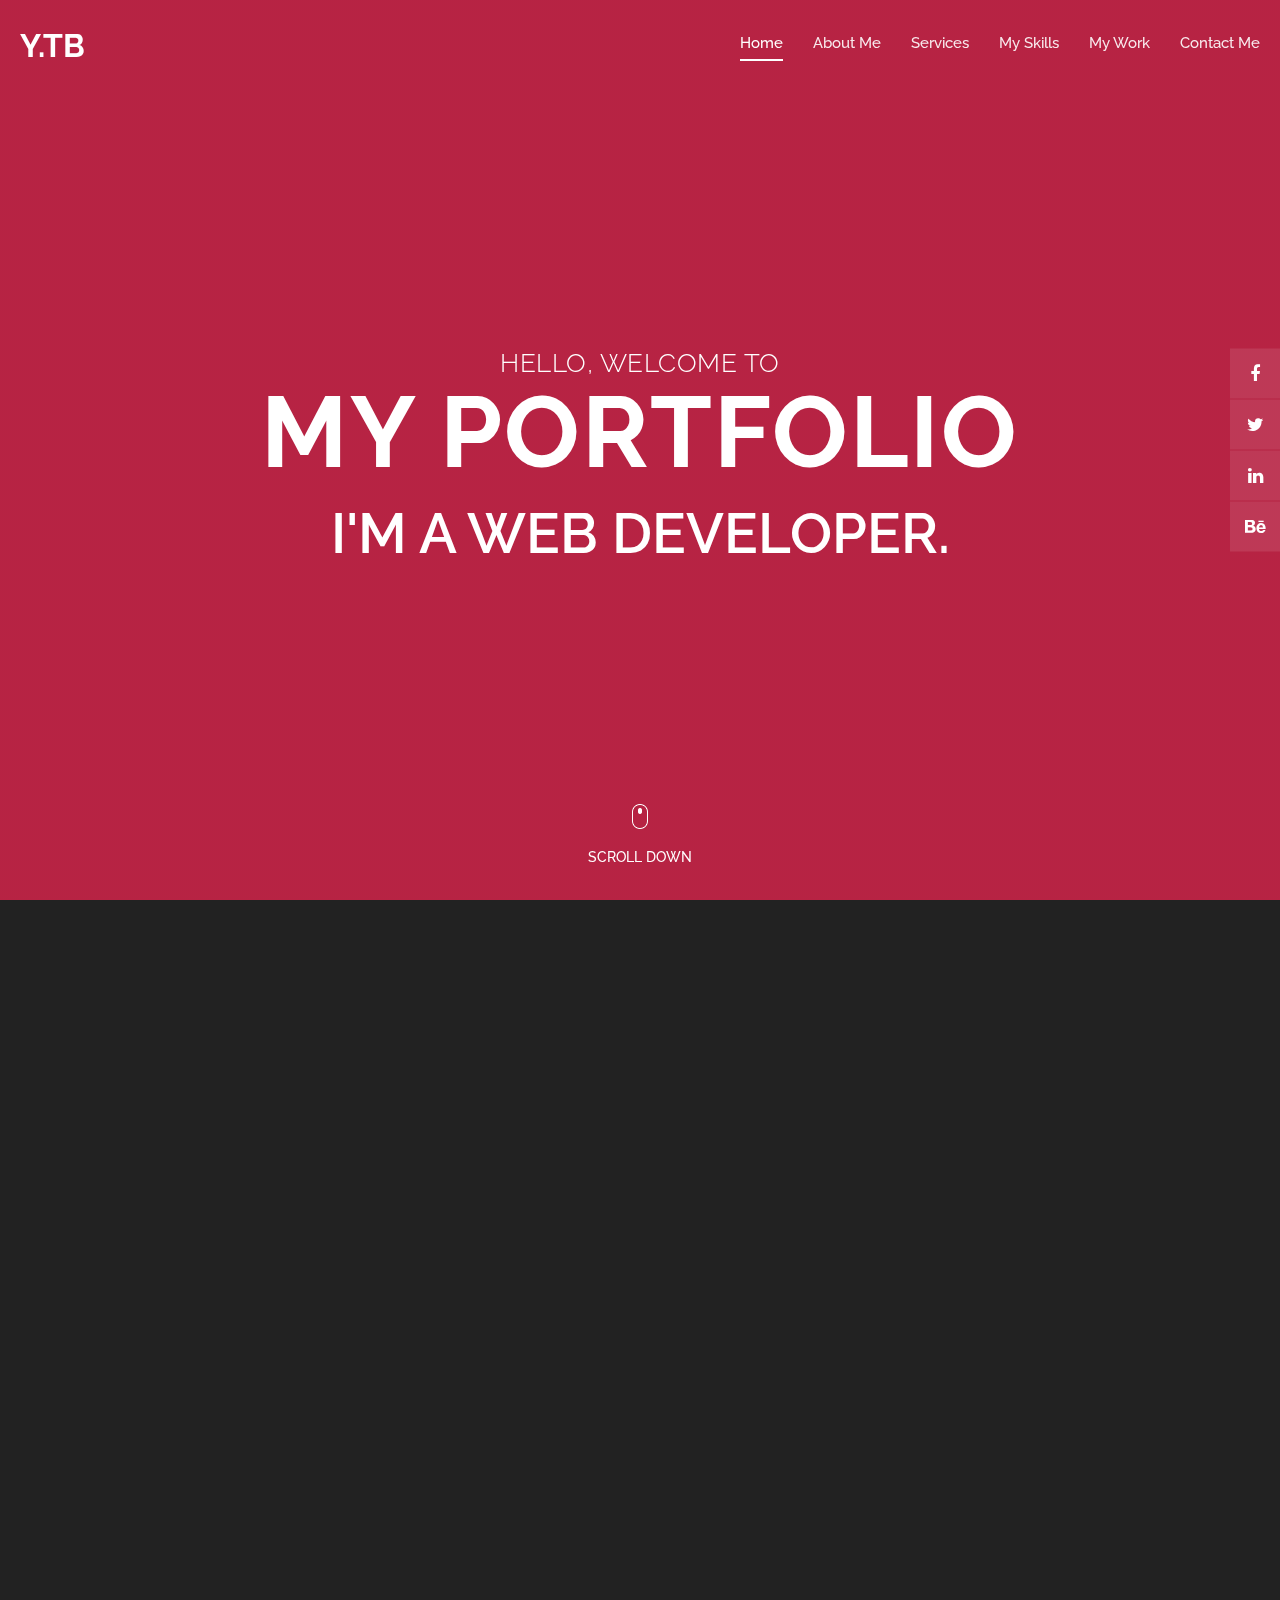
==== commit 91bff49a: "add" ====
--- a/Portfolio/index.html
+++ b/Portfolio/index.html
@@ -78,7 +78,7 @@
                     <div class="welcome-box">
                         <span class="welcome-first animate" data-animate="fadeInUp">Hello, welcome to</span>
                         <h1 class="welcome-title animate" data-animate="fadeInUp">My Portfolio</h1>
-                        <h2 class="animate" data-animate="fadeInUp">Web developer.</h2>
+                        <h2 class="animate" data-animate="fadeInUp">I'm a Web developer.</h2>
                         <div class="scroll-down next-section animate data-animate=" fadeInUp""><img
                                 src="images/mouse-scroll.png" alt=""><span>Scroll Down</span></div>
                     </div>
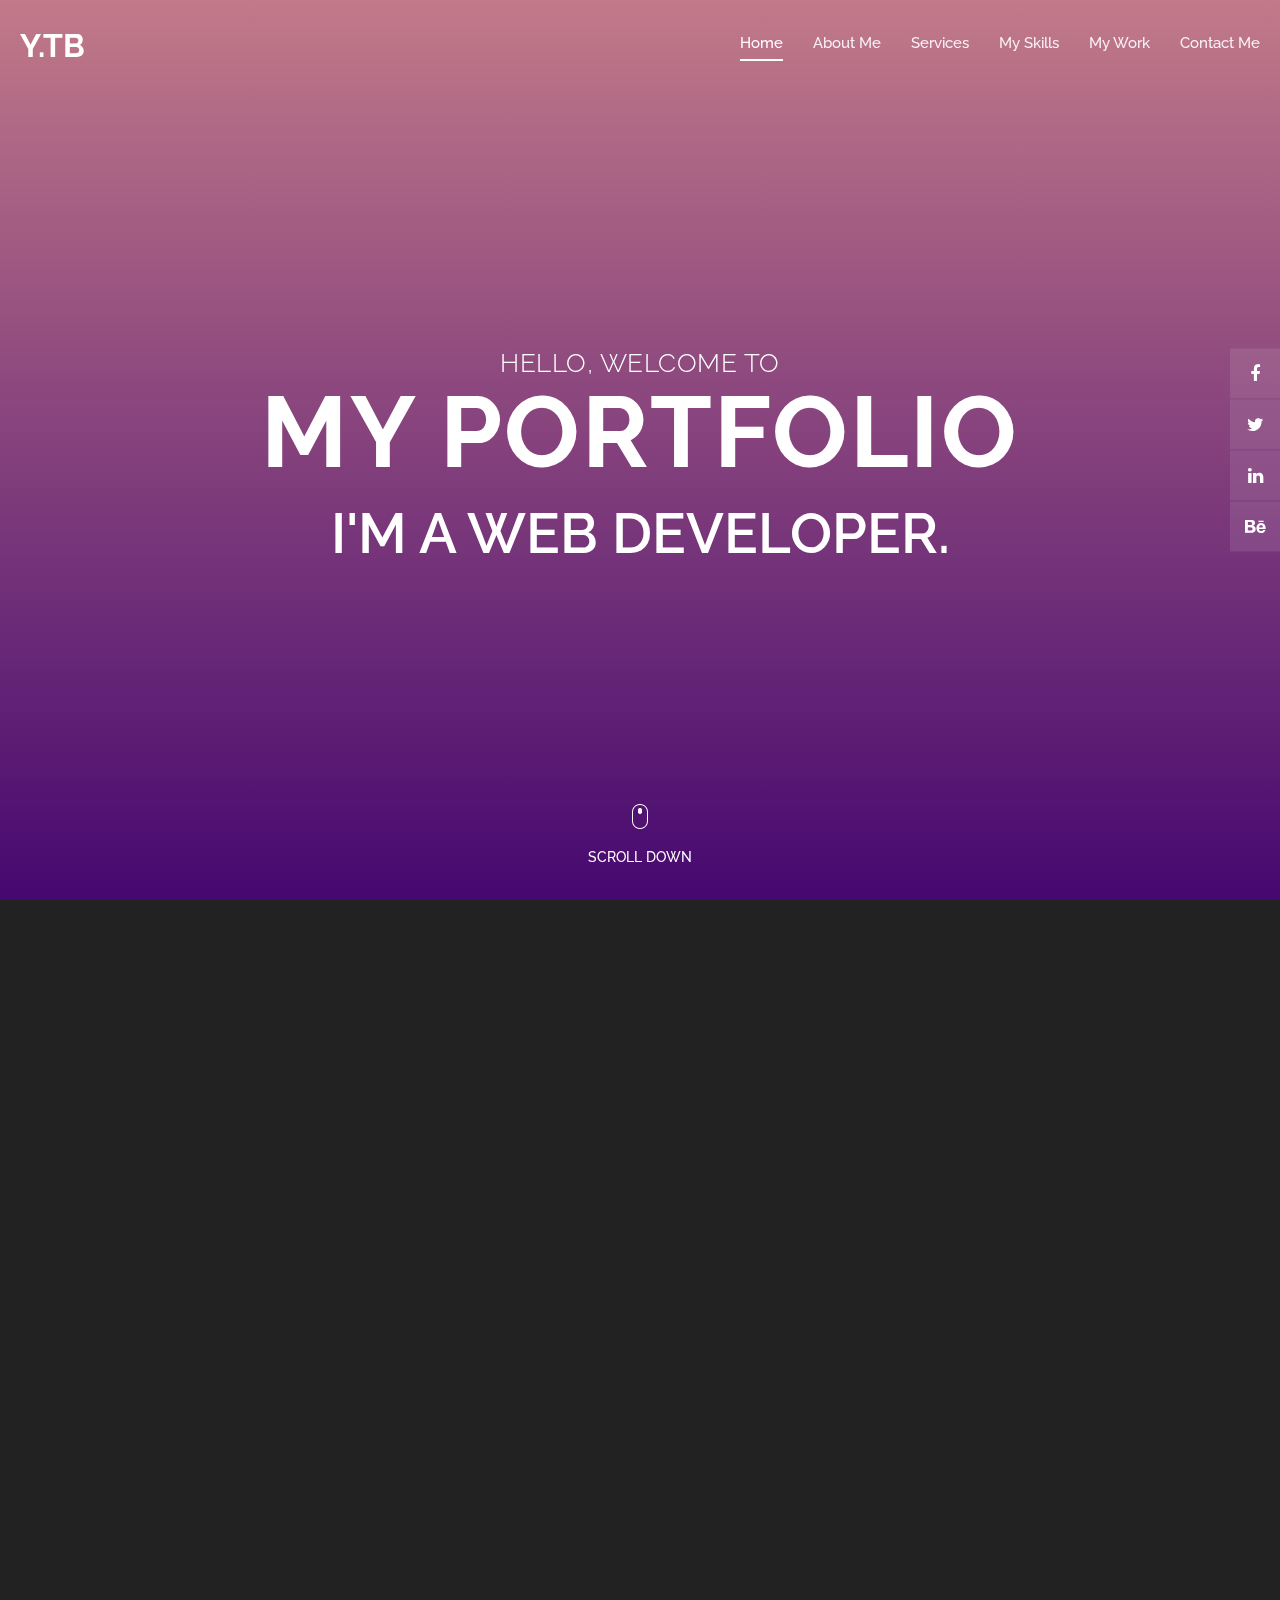
==== commit 4a28194f: "add" ====
--- a/Portfolio/index.html
+++ b/Portfolio/index.html
@@ -101,7 +101,7 @@
                                                     a project that you want to get started or think you need my help
                                                     with something, then get in touch</p>
                                             </div>
-                                            <div class="facts-list owl-carousel">
+                                            <!-- <div class="facts-list owl-carousel">
 
                                                 <div class="item animate" data-animate="fadeInUp">
                                                     <div class="counter-box">
@@ -131,7 +131,7 @@
                                                         Certificates
                                                     </div>
                                                 </div>
-                                            </div>
+                                            </div> -->
                                         </div>
                                     </div>
                                     <div class="col-md-6">
@@ -251,6 +251,7 @@
                                 <span>My Work</span>
                                 <h2>what i’ve done?</h2>
                             </div>
+                            <a href="https://github.com/tabityousra/Projet5-site-vitrine" target=“_blank”>
                             <div class="gallery-section">
                                 <div class="gallery-list owl-carousel">
                                     <div class="item animate" data-animate="fadeInUp">
@@ -258,11 +259,13 @@
                                             <div class="thumb">
                                                 <img src="images/Ouvrage.PNG" alt="" height="300px">
                                             </div>
-                                            <div class="thumb-inner animate" data-animate="fadeInUp">
+                                         <div class="thumb-inner animate" data-animate="fadeInUp">
                                                 <h4>Gestion d'ouvrage</h4>
                                             </div>
                                         </div>
-                                    </div>
+                                    </div></a>
+                                    <a href="https://github.com/tabityousra/Projet5-site-vitrine" target=“_blank”>
+
                                     <div class="item animate" data-animate="fadeInUp">
                                         <div class="portfolio-item">
                                             <div class="thumb">
@@ -270,10 +273,16 @@
                                             </div>
                                             <div class="thumb-inner animate" data-animate="fadeInUp">
                                                 <h4>Gestion de stock</h4>
-
-                                            </div>
-                                        </div>
-                                    </div>
+                                                <ul>
+                                                    <li>HTML5</li>
+                                                 
+                                                </ul>
+
+                                            </div>
+                                        </div>
+                                    </div></a>
+                                    <a href="https://github.com/tabityousra/Projet5-site-vitrine" target=“_blank”>
+
                                     <div class="item animate" data-animate="fadeInUp">
                                         <div class="portfolio-item">
                                             <div class="thumb">
@@ -283,7 +292,9 @@
                                                 <h4>Site vitrine</h4>
                                             </div>
                                         </div>
-                                    </div>
+                                    </div></a>
+                                    <a href="https://github.com/tabityousra/Projet2-page.contact" target=“_blank”>
+
                                     <div class="item animate" data-animate="fadeInUp">
                                         <div class="portfolio-item">
                                             <div class="thumb">
@@ -294,9 +305,13 @@
 
                                             </div>
                                         </div>
-                                    </div>
+
+                                    </div></a>
+                                    <a href="https://github.com/tabityousra/Projet3-Landing.page" target=“_blank”>
+
                                     <div class="item animate" data-animate="fadeInUp">
                                         <div class="portfolio-item">
+
                                             <div class="thumb">
                                                 <img src="images/Capture.PNG" alt="" height="300px">
                                             </div>
@@ -304,7 +319,7 @@
                                                 <h4>Landing page</h4>
                                             </div>
                                         </div>
-                                    </div>
+                                    </div></a>
                                 </div>
                             </div>
                         </div>
@@ -331,7 +346,7 @@
                                                 <i class="fa fa-phone"></i> 090 080 0210
                                             </div>
                                             <div class="contact-row">
-                                                <i class="fa fa-envelope"></i> tabitbenslimane.yousra@gmail.com
+                                                <i class="fa fa-envelope"></i> test@gmail.com
                                             </div>
                                         </div>
                                     </div>
--- a/Portfolio/css/templatemo-style.css
+++ b/Portfolio/css/templatemo-style.css
@@ -139,10 +139,10 @@
 #video:after {
   content: '';
   opacity: 0.75;
-  background: #e9244f; /* Old browsers */
+  background: #f897ac; /* Old browsers */
   background: -moz-linear-gradient(top, #e9244f 0%, #e9244f 100%); /* FF3.6-15 */
   background: -webkit-linear-gradient(top, #e9244f 0%,#e9244f 100%); /* Chrome10-25,Safari5.1-6 */
-  background: linear-gradient(to bottom, #e9244f 0%,#e9244f 100%); /* W3C, IE10+, FF16+, Chrome26+, Opera12+, Safari7+ */
+  background: linear-gradient(to bottom, #f897ac 0%,#52008a 100%); /* W3C, IE10+, FF16+, Chrome26+, Opera12+, Safari7+ */
   filter: progid:DXImageTransform.Microsoft.gradient( startColorstr='#4096ee', endColorstr='#39ced6',GradientType=0 ); /* IE6-9 */
   position:fixed;
   left:0;
@@ -223,9 +223,9 @@
   flex: 1 0 auto;
 }
 .preloader {
-  background: -moz-linear-gradient(top, #e9244f 0%,  #ec5576 100%); /* FF3.6-15 */
-  background: -webkit-linear-gradient(top, #e9244f 0%, #ec5576 100%); /* Chrome10-25,Safari5.1-6 */
-  background: linear-gradient(to bottom, #e9244f 0%, #ec5576 100%); /* W3C, IE10+, FF16+, Chrome26+, Opera12+, Safari7+ */
+  background: -moz-linear-gradient(top, #f897ac 0%,  #ec5576 100%); /* FF3.6-15 */
+  background: -webkit-linear-gradient(top, #f897ac 0%, #ec5576 100%); /* Chrome10-25,Safari5.1-6 */
+  background: linear-gradient(to bottom, #e9244f 0%, #e9244f 100%); /* W3C, IE10+, FF16+, Chrome26+, Opera12+, Safari7+ */
   filter: progid:DXImageTransform.Microsoft.gradient( startColorstr='#4096ee', endColorstr='#39ced6',GradientType=0 ); /* IE6-9 */
   height: 100%;
   left: 0;
